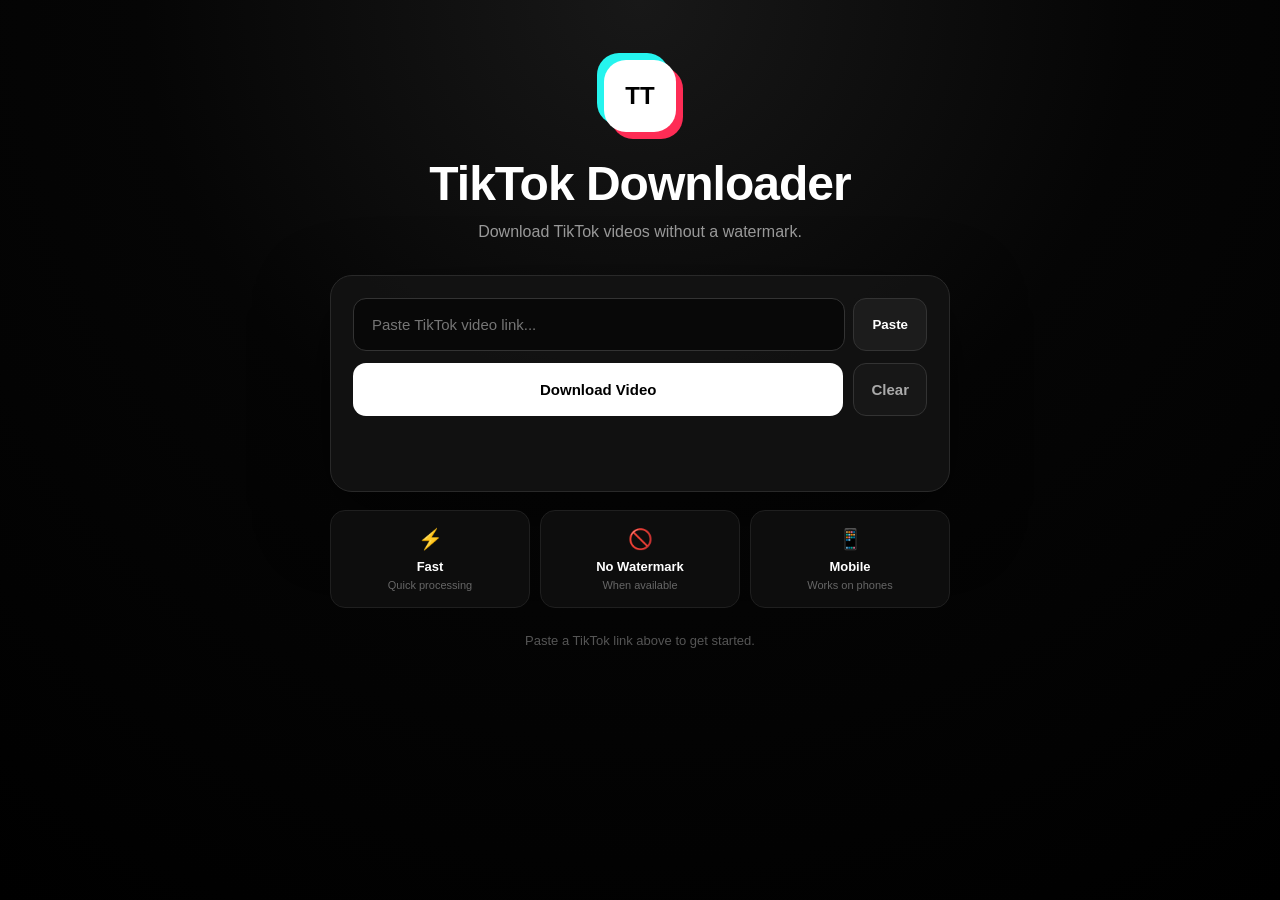
==== templates/index.html @ c54bc36c "Initial TikTok downloader" ====
<!DOCTYPE html>
<html lang="en">
<head>
    <meta charset="UTF-8">
    <meta name="viewport" content="width=device-width, initial-scale=1.0">

    <meta
        name="description"
        content="Download TikTok videos quickly with our simple TikTok downloader."
    >

    <title>TikTok Downloader</title>

    <link rel="stylesheet" href="/static/style.css">
</head>

<body>

    <main class="container">

        <div class="logo">TT</div>

        <h1>TikTok Downloader</h1>

        <p class="subtitle">
            Download TikTok videos without a watermark.
        </p>

        <div class="downloader-card">

            <div class="input-wrapper">

                <input
                    type="url"
                    id="url"
                    placeholder="Paste TikTok video link..."
                    autocomplete="off"
                >

                <button id="pasteBtn" type="button">
                    Paste
                </button>

            </div>

            <div class="actions">

                <button id="downloadBtn" class="primary-btn">
                    Download Video
                </button>

                <button id="clearBtn" class="clear-btn" type="button">
                    Clear
                </button>

            </div>

            <div id="status"></div>

            <div id="result"></div>

        </div>

        <div class="features">

            <div class="feature">
                <span>⚡</span>
                <strong>Fast</strong>
                <small>Quick processing</small>
            </div>

            <div class="feature">
                <span>🚫</span>
                <strong>No Watermark</strong>
                <small>When available</small>
            </div>

            <div class="feature">
                <span>📱</span>
                <strong>Mobile</strong>
                <small>Works on phones</small>
            </div>

        </div>

        <p class="footer">
            Paste a TikTok link above to get started.
        </p>

    </main>

    <script src="/static/script.js"></script>

</body>
</html>
---- static/style.css ----
* {
    box-sizing: border-box;
    margin: 0;
    padding: 0;
}

body {
    min-height: 100vh;
    font-family: Arial, sans-serif;
    background:
        radial-gradient(circle at top, #181818 0%, #050505 45%, #000 100%);
    color: #fff;
    display: flex;
    justify-content: center;
    padding: 60px 20px;
}

.container {
    width: 100%;
    max-width: 620px;
    text-align: center;
}

.logo {
    width: 72px;
    height: 72px;
    margin: 0 auto 24px;
    display: flex;
    align-items: center;
    justify-content: center;
    border-radius: 22px;
    background: #fff;
    color: #000;
    font-size: 24px;
    font-weight: 900;
    box-shadow: 7px 7px 0 #fe2c55,
                -7px -7px 0 #25f4ee;
}

h1 {
    font-size: clamp(32px, 8vw, 48px);
    margin-bottom: 12px;
    letter-spacing: -1px;
}

.subtitle {
    color: #999;
    font-size: 16px;
    margin-bottom: 34px;
}

.downloader-card {
    background: rgba(18, 18, 18, 0.95);
    border: 1px solid #292929;
    border-radius: 22px;
    padding: 22px;
    box-shadow: 0 25px 70px rgba(0, 0, 0, 0.5);
}

.input-wrapper {
    position: relative;
    display: flex;
    gap: 8px;
}

input {
    width: 100%;
    min-width: 0;
    padding: 17px 18px;
    border: 1px solid #333;
    border-radius: 13px;
    outline: none;
    background: #080808;
    color: #fff;
    font-size: 15px;
}

input:focus {
    border-color: #25f4ee;
}

#pasteBtn {
    flex-shrink: 0;
    padding: 0 18px;
    border: 1px solid #333;
    border-radius: 13px;
    background: #1c1c1c;
    color: #fff;
    font-weight: 700;
    cursor: pointer;
}

.actions {
    display: flex;
    gap: 10px;
    margin-top: 12px;
}

.primary-btn,
.clear-btn {
    padding: 17px;
    border-radius: 13px;
    font-size: 15px;
    font-weight: 800;
    cursor: pointer;
}

.primary-btn {
    flex: 1;
    border: none;
    background: #fff;
    color: #000;
}

.clear-btn {
    border: 1px solid #333;
    background: #171717;
    color: #aaa;
}

button:active {
    transform: scale(0.98);
}

button:disabled {
    opacity: 0.55;
    cursor: wait;
}

#status {
    min-height: 20px;
    margin-top: 18px;
    color: #aaa;
    font-size: 14px;
}

#result {
    margin-top: 15px;
}

.download-link {
    display: block;
    width: 100%;
    padding: 16px;
    border-radius: 13px;
    background: #25f4ee;
    color: #000;
    text-decoration: none;
    font-weight: 900;
}

.features {
    display: grid;
    grid-template-columns: repeat(3, 1fr);
    gap: 10px;
    margin-top: 18px;
}

.feature {
    padding: 16px 8px;
    border: 1px solid #1f1f1f;
    border-radius: 15px;
    background: #0d0d0d;
}

.feature span {
    display: block;
    font-size: 20px;
    margin-bottom: 8px;
}

.feature strong {
    display: block;
    font-size: 13px;
}

.feature small {
    display: block;
    margin-top: 5px;
    color: #666;
    font-size: 11px;
}

.footer {
    margin-top: 25px;
    color: #555;
    font-size: 13px;
}

@media (max-width: 500px) {

    body {
        padding: 35px 14px;
    }

    .downloader-card {
        padding: 15px;
    }

    .input-wrapper {
        flex-direction: column;
    }

    #pasteBtn {
        padding: 13px;
    }

    .features {
        grid-template-columns: 1fr;
    }

    .feature {
        display: flex;
        align-items: center;
        gap: 10px;
        text-align: left;
    }

    .feature span,
    .feature strong,
    .feature small {
        margin: 0;
    }
}
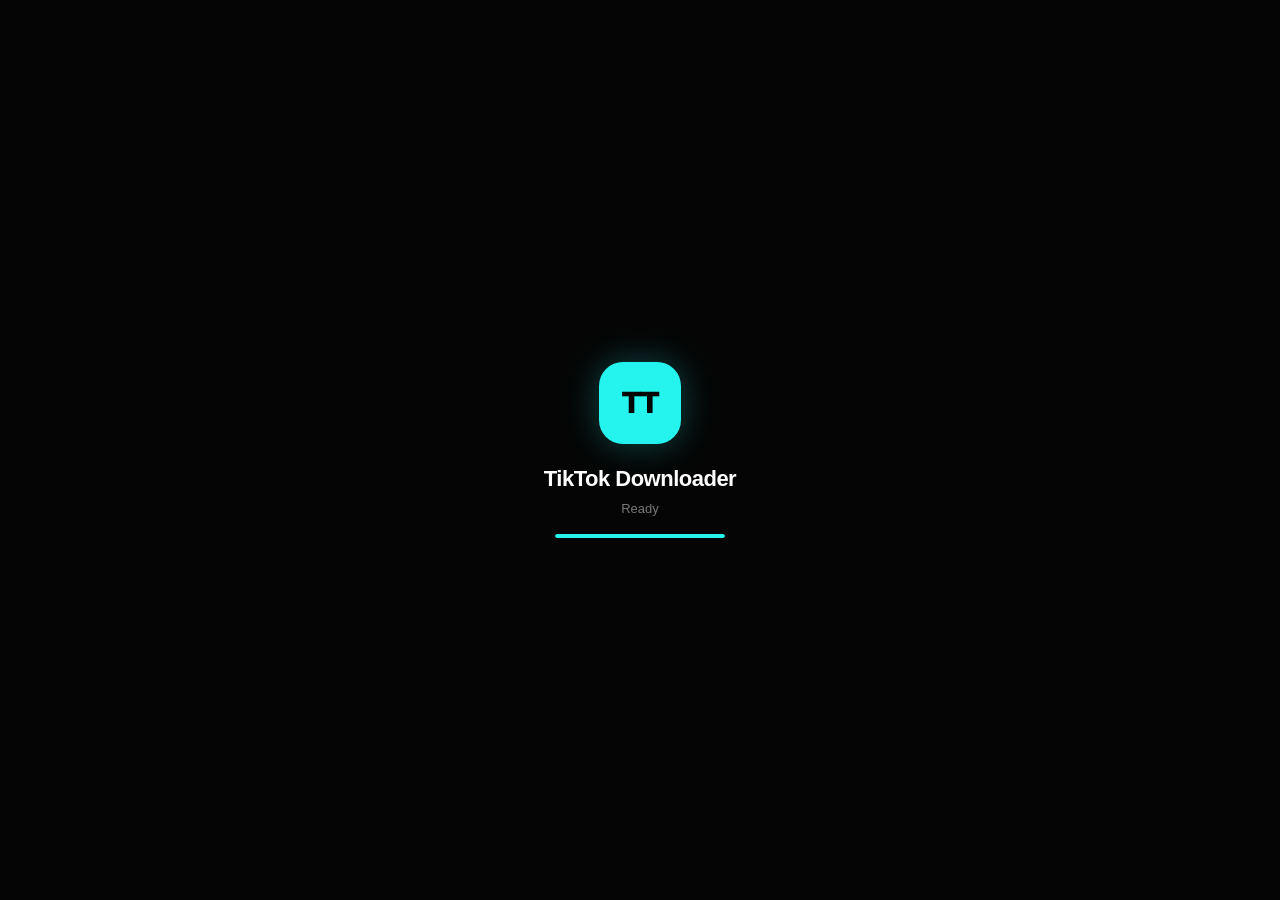
==== commit 1c41f46e: "Add PWA support and app boot screen" ====
--- a/templates/index.html
+++ b/templates/index.html
@@ -11,10 +11,26 @@
 
     <title>TikTok Downloader</title>
 
-    <link rel="stylesheet" href="/static/style.css">
+    <link rel="stylesheet" href="/static/style.css?v=2">
+    <link rel="manifest" href="/static/manifest.json">
+    <link rel="apple-touch-icon" href="/static/icons/icon.svg">
+    <meta name="theme-color" content="#050505">
+    <meta name="mobile-web-app-capable" content="yes">
+    <meta name="apple-mobile-web-app-capable" content="yes">
+    <meta name="apple-mobile-web-app-title" content="TikTok DL">
 </head>
 
 <body>
+
+    <div id="bootScreen" class="boot-screen">
+        <div class="boot-logo">TT</div>
+        <h2>TikTok Downloader</h2>
+        <p id="bootText">Initializing...</p>
+        <div class="boot-loader">
+            <div class="boot-progress"></div>
+        </div>
+    </div>
+
 
     <main class="container">
 
@@ -38,7 +54,8 @@
                 >
 
                 <button id="pasteBtn" type="button">
-                    Paste
+                    <span class="btn-icon">▣</span>
+                    <span>Paste</span>
                 </button>
 
             </div>
@@ -46,11 +63,13 @@
             <div class="actions">
 
                 <button id="downloadBtn" class="primary-btn">
-                    Download Video
+                    <span class="btn-icon">↓</span>
+                    <span>Download Video</span>
                 </button>
 
                 <button id="clearBtn" class="clear-btn" type="button">
-                    Clear
+                    <span class="btn-icon">×</span>
+                    <span>Clear</span>
                 </button>
 
             </div>
@@ -61,16 +80,25 @@
 
         </div>
 
+        <section class="history-card" id="historyCard" hidden>
+            <div class="history-header">
+                <strong>Download History</strong>
+                <button id="clearHistoryBtn" type="button">Clear History</button>
+            </div>
+
+            <div id="historyList"></div>
+        </section>
+
         <div class="features">
 
             <div class="feature">
-                <span>⚡</span>
+                <span>🚀</span>
                 <strong>Fast</strong>
                 <small>Quick processing</small>
             </div>
 
             <div class="feature">
-                <span>🚫</span>
+                <span>✨</span>
                 <strong>No Watermark</strong>
                 <small>When available</small>
             </div>
@@ -78,7 +106,7 @@
             <div class="feature">
                 <span>📱</span>
                 <strong>Mobile</strong>
-                <small>Works on phones</small>
+                <small>Works on Android &amp; iOS</small>
             </div>
 
         </div>
--- a/static/style.css
+++ b/static/style.css
@@ -8,6 +8,8 @@
     min-height: 100vh;
     font-family: Arial, sans-serif;
     background:
+        radial-gradient(circle at 15% 10%, rgba(37, 244, 238, 0.08), transparent 28%),
+        radial-gradient(circle at 85% 25%, rgba(254, 44, 85, 0.08), transparent 28%),
         radial-gradient(circle at top, #181818 0%, #050505 45%, #000 100%);
     color: #fff;
     display: flex;
@@ -33,8 +35,9 @@
     color: #000;
     font-size: 24px;
     font-weight: 900;
-    box-shadow: 7px 7px 0 #fe2c55,
-                -7px -7px 0 #25f4ee;
+    box-shadow:
+        7px 7px 0 #fe2c55,
+        -7px -7px 0 #25f4ee;
 }
 
 h1 {
@@ -73,67 +76,137 @@
     background: #080808;
     color: #fff;
     font-size: 15px;
+    transition: 0.2s ease;
+}
+
+input::placeholder {
+    color: #666;
 }
 
 input:focus {
     border-color: #25f4ee;
-}
-
+    box-shadow: 0 0 0 3px rgba(37, 244, 238, 0.08);
+}
+
+/* REALISTIC PASTE BUTTON */
 #pasteBtn {
     flex-shrink: 0;
-    padding: 0 18px;
-    border: 1px solid #333;
+    padding: 0 20px;
+    min-height: 52px;
+    border: 1px solid #3a3a3a;
     border-radius: 13px;
-    background: #1c1c1c;
+    background: linear-gradient(180deg, #292929, #181818);
     color: #fff;
     font-weight: 700;
     cursor: pointer;
-}
-
+    box-shadow:
+        0 4px 0 #0b0b0b,
+        0 8px 18px rgba(0, 0, 0, 0.25);
+    transition:
+        transform 0.12s ease,
+        box-shadow 0.12s ease,
+        border-color 0.2s ease,
+        background 0.2s ease;
+}
+
+#pasteBtn:hover {
+    border-color: #25f4ee;
+    background: linear-gradient(180deg, #303030, #1c1c1c);
+    box-shadow:
+        0 4px 0 #0b0b0b,
+        0 0 18px rgba(37, 244, 238, 0.12);
+}
+
+#pasteBtn:active {
+    transform: translateY(3px);
+    box-shadow: 0 1px 0 #0b0b0b;
+}
+
+/* ACTION BUTTONS */
 .actions {
     display: flex;
     gap: 10px;
-    margin-top: 12px;
+    margin-top: 14px;
 }
 
 .primary-btn,
 .clear-btn {
-    padding: 17px;
+    min-height: 54px;
+    padding: 16px 18px;
     border-radius: 13px;
     font-size: 15px;
     font-weight: 800;
     cursor: pointer;
+    transition:
+        transform 0.12s ease,
+        box-shadow 0.15s ease,
+        background 0.2s ease,
+        border-color 0.2s ease;
 }
 
 .primary-btn {
     flex: 1;
-    border: none;
-    background: #fff;
+    border: 1px solid #fff;
+    background: linear-gradient(180deg, #ffffff, #e8e8e8);
     color: #000;
+    box-shadow:
+        0 5px 0 #9d9d9d,
+        0 12px 25px rgba(255, 255, 255, 0.08);
+}
+
+.primary-btn:hover {
+    transform: translateY(-2px);
+    box-shadow:
+        0 7px 0 #9d9d9d,
+        0 16px 30px rgba(255, 255, 255, 0.12);
+}
+
+.primary-btn:active {
+    transform: translateY(4px);
+    box-shadow:
+        0 1px 0 #9d9d9d,
+        0 5px 12px rgba(255, 255, 255, 0.06);
 }
 
 .clear-btn {
+    min-width: 100px;
     border: 1px solid #333;
-    background: #171717;
+    background: linear-gradient(180deg, #202020, #121212);
     color: #aaa;
-}
-
-button:active {
-    transform: scale(0.98);
-}
-
+    box-shadow:
+        0 4px 0 #070707,
+        0 8px 18px rgba(0, 0, 0, 0.25);
+}
+
+.clear-btn:hover {
+    color: #fff;
+    border-color: #555;
+    transform: translateY(-2px);
+}
+
+.clear-btn:active {
+    transform: translateY(3px);
+    box-shadow: 0 1px 0 #070707;
+}
+
+/* DISABLED / PROCESSING STATE */
 button:disabled {
-    opacity: 0.55;
+    opacity: 0.6;
     cursor: wait;
-}
-
+    transform: none !important;
+    box-shadow: none !important;
+}
+
+/* STATUS */
 #status {
     min-height: 20px;
     margin-top: 18px;
     color: #aaa;
     font-size: 14px;
-}
-
+    transition: 0.2s ease;
+}
+
+/* DOWNLOAD RESULT BUTTON */
 #result {
     margin-top: 15px;
 }
@@ -141,14 +214,36 @@
 .download-link {
     display: block;
     width: 100%;
-    padding: 16px;
+    padding: 17px;
     border-radius: 13px;
-    background: #25f4ee;
+    background: linear-gradient(180deg, #25f4ee, #12c9c4);
     color: #000;
     text-decoration: none;
     font-weight: 900;
-}
-
+    border: 1px solid #5ffffb;
+    box-shadow:
+        0 5px 0 #087f7b,
+        0 12px 25px rgba(37, 244, 238, 0.14);
+    transition:
+        transform 0.12s ease,
+        box-shadow 0.12s ease;
+}
+
+.download-link:hover {
+    transform: translateY(-2px);
+    box-shadow:
+        0 7px 0 #087f7b,
+        0 18px 30px rgba(37, 244, 238, 0.2);
+}
+
+.download-link:active {
+    transform: translateY(4px);
+    box-shadow:
+        0 1px 0 #087f7b,
+        0 6px 12px rgba(37, 244, 238, 0.1);
+}
+
+/* FEATURE CARDS */
 .features {
     display: grid;
     grid-template-columns: repeat(3, 1fr);
@@ -160,7 +255,13 @@
     padding: 16px 8px;
     border: 1px solid #1f1f1f;
     border-radius: 15px;
-    background: #0d0d0d;
+    background: linear-gradient(180deg, #111, #0b0b0b);
+    transition: transform 0.2s ease, border-color 0.2s ease;
+}
+
+.feature:hover {
+    transform: translateY(-3px);
+    border-color: #333;
 }
 
 .feature span {
@@ -187,6 +288,7 @@
     font-size: 13px;
 }
 
+/* MOBILE */
 @media (max-width: 500px) {
 
     body {
@@ -202,7 +304,17 @@
     }
 
     #pasteBtn {
-        padding: 13px;
+        width: 100%;
+        min-height: 50px;
+    }
+
+    .actions {
+        gap: 8px;
+    }
+
+    .primary-btn,
+    .clear-btn {
+        min-height: 52px;
     }
 
     .features {
@@ -222,3 +334,252 @@
         margin: 0;
     }
 }
+
+.btn-icon {
+    display: inline-flex;
+    align-items: center;
+    justify-content: center;
+    font-size: 20px;
+    font-weight: 900;
+    line-height: 1;
+}
+
+#pasteBtn,
+.primary-btn,
+.clear-btn {
+    display: flex;
+    align-items: center;
+    justify-content: center;
+    gap: 9px;
+}
+
+#pasteBtn:hover,
+.primary-btn:hover,
+.clear-btn:hover {
+    transform: translateY(-2px);
+}
+
+#pasteBtn:active,
+.primary-btn:active,
+.clear-btn:active {
+    transform: translateY(0) scale(0.98);
+}
+
+.feature-icon {
+    font-size: 26px !important;
+    font-weight: 900;
+    color: #fff;
+}
+
+
+.history-card {
+    margin-top: 18px;
+    padding: 16px;
+    background: #0d0d0d;
+    border: 1px solid #252525;
+    border-radius: 18px;
+    text-align: left;
+}
+
+.history-header {
+    display: flex;
+    align-items: center;
+    justify-content: space-between;
+    gap: 10px;
+    margin-bottom: 12px;
+}
+
+.history-header strong {
+    font-size: 15px;
+}
+
+#clearHistoryBtn {
+    border: 1px solid #333;
+    background: #171717;
+    color: #aaa;
+    padding: 8px 11px;
+    border-radius: 9px;
+    font-size: 11px;
+    font-weight: 700;
+    cursor: pointer;
+}
+
+#clearHistoryBtn:hover {
+    color: #fff;
+    border-color: #555;
+}
+
+.history-item {
+    display: flex;
+    align-items: center;
+    justify-content: space-between;
+    gap: 12px;
+    padding: 12px;
+    margin-top: 8px;
+    background: #111;
+    border: 1px solid #202020;
+    border-radius: 12px;
+}
+
+.history-info {
+    min-width: 0;
+}
+
+.history-info strong,
+.history-info small {
+    display: block;
+}
+
+.history-info strong {
+    font-size: 13px;
+}
+
+.history-info small {
+    margin-top: 4px;
+    color: #666;
+    font-size: 10px;
+}
+
+.history-item a {
+    flex-shrink: 0;
+    padding: 8px 11px;
+    border-radius: 9px;
+    background: #25f4ee;
+    color: #000;
+    text-decoration: none;
+    font-size: 11px;
+    font-weight: 800;
+}
+
+.history-item a:hover {
+    transform: translateY(-1px);
+}
+
+@media (max-width: 500px) {
+    .history-item {
+        align-items: stretch;
+        flex-direction: column;
+    }
+
+    .history-item a {
+        text-align: center;
+    }
+}
+
+
+.result-actions {
+    display: grid;
+    grid-template-columns: 1fr 1fr;
+    gap: 10px;
+    margin-top: 10px;
+}
+
+.result-actions button {
+    min-height: 48px;
+    border: 1px solid #292929;
+    border-radius: 13px;
+    background: #171717;
+    color: #fff;
+    font-size: 14px;
+    font-weight: 800;
+    cursor: pointer;
+    transition: 0.2s ease;
+}
+
+.result-actions button:hover {
+    background: #222;
+    border-color: #444;
+    transform: translateY(-2px);
+}
+
+.result-actions button:active {
+    transform: scale(0.98);
+}
+
+@media (max-width: 500px) {
+    .result-actions button {
+        min-height: 46px;
+    }
+}
+
+
+/* Boot Screen */
+.boot-screen {
+    position: fixed;
+    inset: 0;
+    z-index: 9999;
+    display: flex;
+    flex-direction: column;
+    align-items: center;
+    justify-content: center;
+    background: #050505;
+    transition: opacity 0.45s ease, visibility 0.45s ease;
+}
+
+.boot-screen.hide {
+    opacity: 0;
+    visibility: hidden;
+    pointer-events: none;
+}
+
+.boot-logo {
+    width: 82px;
+    height: 82px;
+    display: flex;
+    align-items: center;
+    justify-content: center;
+    margin-bottom: 22px;
+    border-radius: 24px;
+    background: #25f4ee;
+    color: #050505;
+    font-size: 30px;
+    font-weight: 1000;
+    box-shadow: 0 0 35px rgba(37, 244, 238, 0.28);
+    animation: bootPulse 1s ease-in-out infinite;
+}
+
+.boot-screen h2 {
+    margin: 0;
+    font-size: 22px;
+    letter-spacing: -0.5px;
+}
+
+.boot-screen p {
+    margin: 9px 0 18px;
+    color: #777;
+    font-size: 13px;
+}
+
+.boot-loader {
+    width: 170px;
+    height: 4px;
+    overflow: hidden;
+    border-radius: 99px;
+    background: #1b1b1b;
+}
+
+.boot-progress {
+    width: 0;
+    height: 100%;
+    border-radius: inherit;
+    background: #25f4ee;
+    animation: bootProgress 1.35s ease forwards;
+}
+
+@keyframes bootProgress {
+    from {
+        width: 0;
+    }
+    to {
+        width: 100%;
+    }
+}
+
+@keyframes bootPulse {
+    0%, 100% {
+        transform: scale(1);
+    }
+    50% {
+        transform: scale(1.06);
+    }
+}
